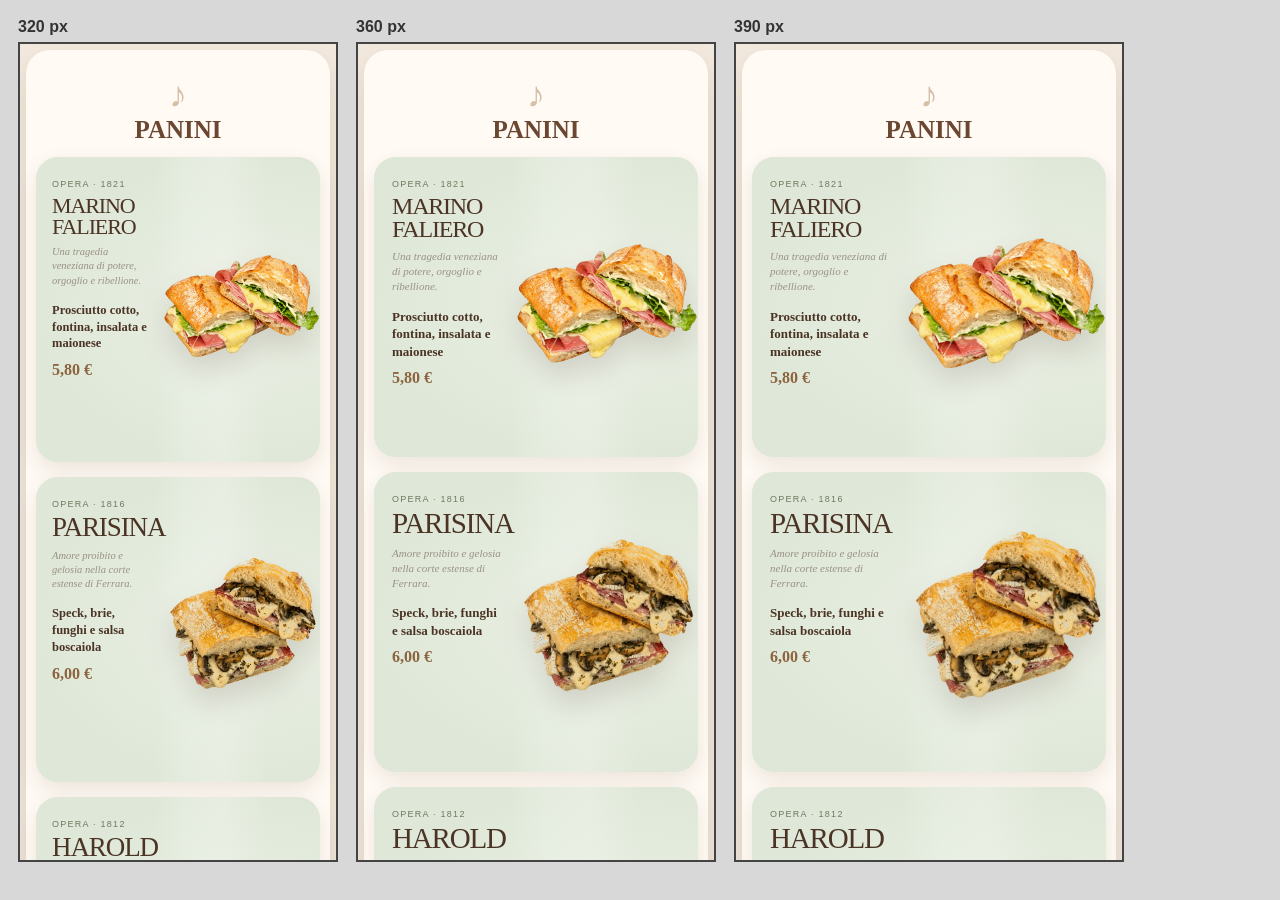
==== qa-mobile.html @ ef7362a4 "Aggiunge un collaudo temporaneo alle larghezze smartphone" ====
<!doctype html>
<html lang="it">
<head>
<meta charset="utf-8">
<title>QA mobile</title>
<style>
*{box-sizing:border-box}body{margin:0;padding:18px;background:#d8d8d8;font-family:Arial,sans-serif;display:flex;gap:18px;align-items:flex-start}
.test{margin:0}.test b{display:block;margin:0 0 6px;color:#333}
iframe{display:block;border:2px solid #444;background:white;height:820px}
</style>
</head>
<body>
<div class="test"><b>320 px</b><iframe id="v320" src="./?qa=320#panini" width="320"></iframe></div>
<div class="test"><b>360 px</b><iframe id="v360" src="./?qa=360#panini" width="360"></iframe></div>
<div class="test"><b>390 px</b><iframe id="v390" src="./?qa=390#panini" width="390"></iframe></div>
</body>
</html>
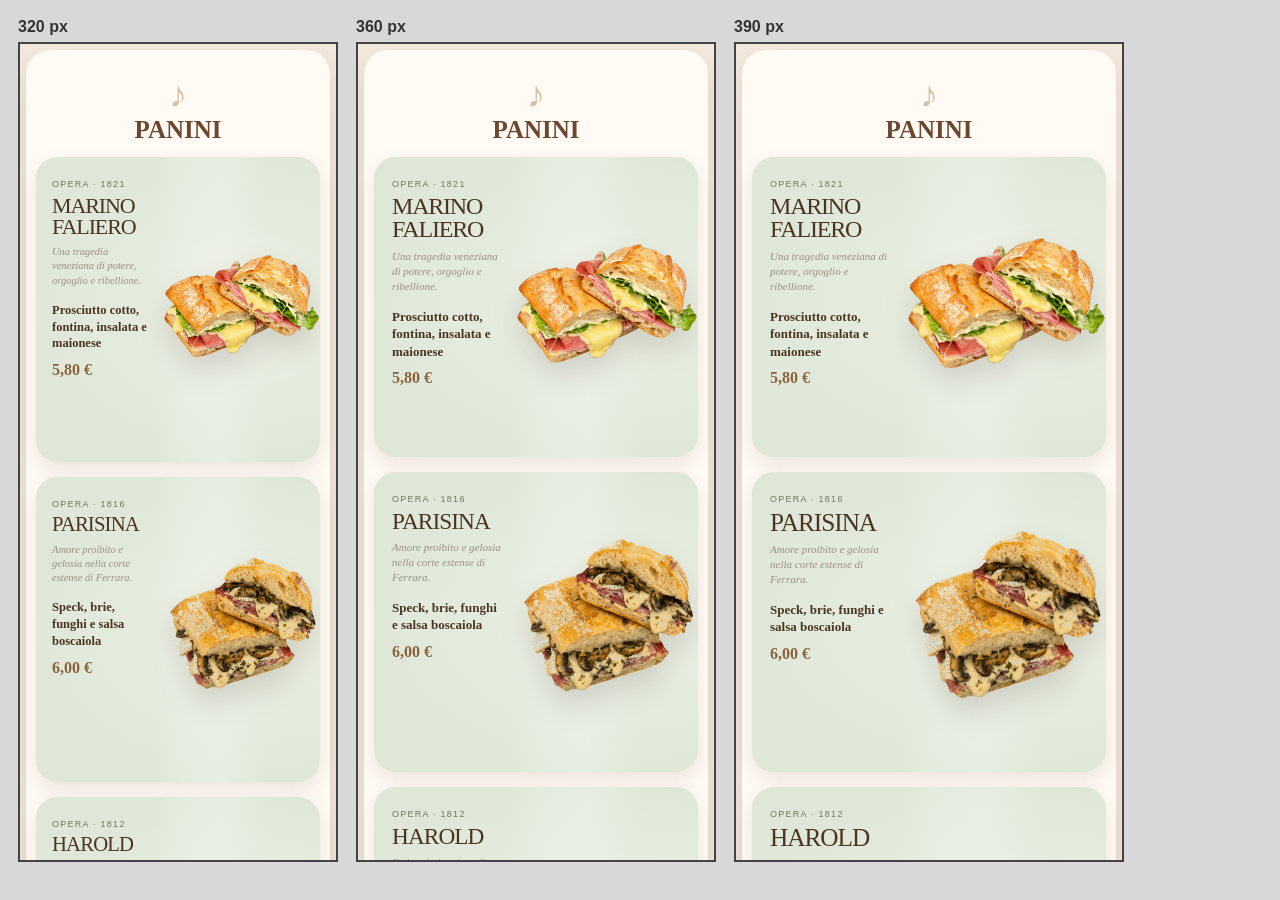
==== commit 3b1da1d6: "Aggiorna il collaudo temporaneo alla versione finale" ====
--- a/qa-mobile.html
+++ b/qa-mobile.html
@@ -10,8 +10,8 @@
 </style>
 </head>
 <body>
-<div class="test"><b>320 px</b><iframe id="v320" src="./?qa=320#panini" width="320"></iframe></div>
-<div class="test"><b>360 px</b><iframe id="v360" src="./?qa=360#panini" width="360"></iframe></div>
-<div class="test"><b>390 px</b><iframe id="v390" src="./?qa=390#panini" width="390"></iframe></div>
+<div class="test"><b>320 px</b><iframe id="v320" src="./?qa=mobile2-320#panini" width="320"></iframe></div>
+<div class="test"><b>360 px</b><iframe id="v360" src="./?qa=mobile2-360#panini" width="360"></iframe></div>
+<div class="test"><b>390 px</b><iframe id="v390" src="./?qa=mobile2-390#panini" width="390"></iframe></div>
 </body>
 </html>
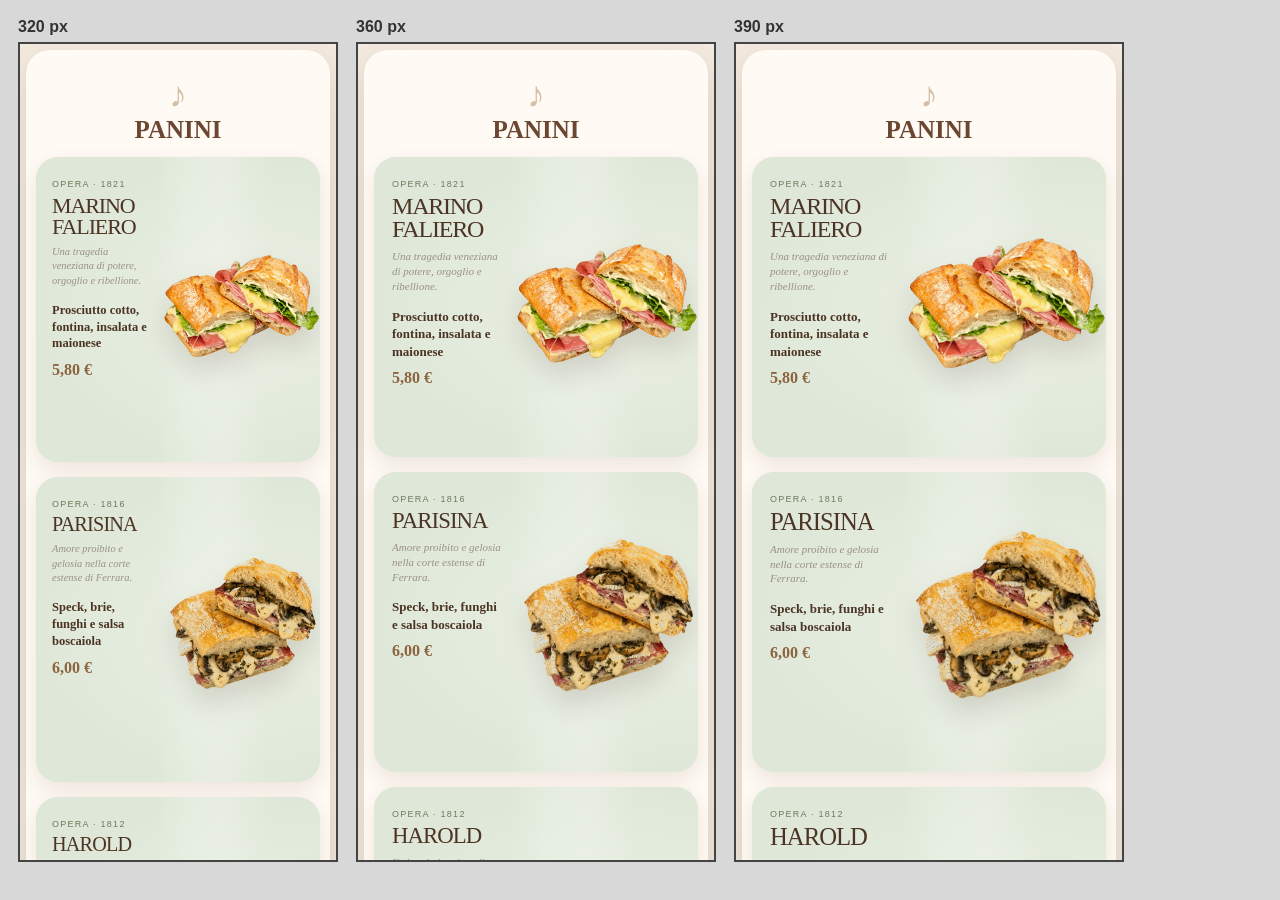
==== commit 067a030f: "Aggiorna il test temporaneo alla build conclusiva" ====
--- a/qa-mobile.html
+++ b/qa-mobile.html
@@ -10,8 +10,8 @@
 </style>
 </head>
 <body>
-<div class="test"><b>320 px</b><iframe id="v320" src="./?qa=mobile2-320#panini" width="320"></iframe></div>
-<div class="test"><b>360 px</b><iframe id="v360" src="./?qa=mobile2-360#panini" width="360"></iframe></div>
-<div class="test"><b>390 px</b><iframe id="v390" src="./?qa=mobile2-390#panini" width="390"></iframe></div>
+<div class="test"><b>320 px</b><iframe id="v320" src="./?qa=mobile3-320#panini" width="320"></iframe></div>
+<div class="test"><b>360 px</b><iframe id="v360" src="./?qa=mobile3-360#panini" width="360"></iframe></div>
+<div class="test"><b>390 px</b><iframe id="v390" src="./?qa=mobile3-390#panini" width="390"></iframe></div>
 </body>
 </html>
